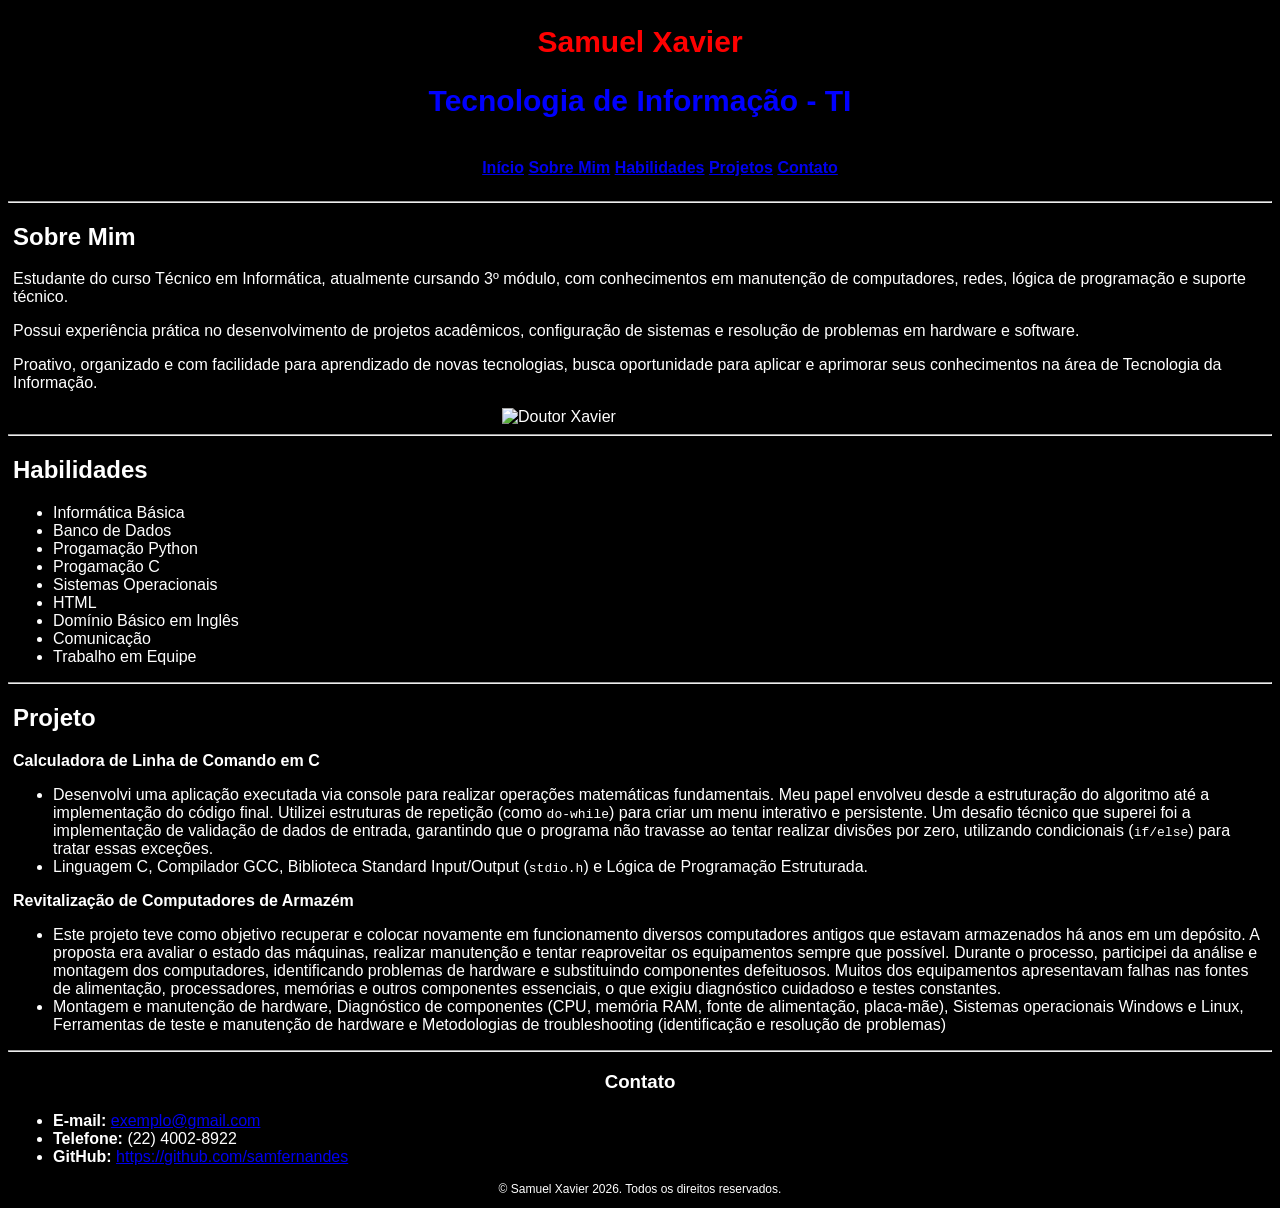
==== portifolio.html @ 19f228a1 "Mudar o nome do website para "Portifólio de Samuel"" ====
<!DOCTYPE html>
<html lang="en">

<head>
    <meta charset="UTF-8">
    <meta name="viewport" content="width=device-width, initial-scale=1.0">
    <link rel="stylesheet" href="style.css">
    <title>Portifólio de Samuel</title>
</head>

<body>
    <!--Home Section-->
    <section id="home">
        <header>
            <h1>Samuel Xavier</h1>
    </section>

    <section id="subtitulo">
        <h2>Tecnologia de Informação - TI</h2>
        </p>
    </section>


    <nav id="menu" aria-label="Menu Principal">
        <ul>
            <a href="#home"><b>Início</b></a>
            <a href="#sobre"><b>Sobre Mim</b></a>
            <a href="#habilidade"><b>Habilidades</b></a>
            <a href="#projetos"><b>Projetos</b></a>
            <a href="#contato"><b>Contato</b></a>
        </ul>
    </nav>
    </header>

    <hr>

    <nav aria-label="Sobre Mim">
        <section id="sobre">
            <h2>Sobre Mim</h3>
                <main>
                    <p>Estudante do curso Técnico em Informática, atualmente cursando 3º módulo, com conhecimentos em
                        manutenção
                        de computadores, redes, lógica de programação e suporte técnico.</p>
                    <p>Possui experiência prática no desenvolvimento de projetos acadêmicos, configuração de sistemas e
                        resolução de problemas em hardware e software.</p>
                    <p>Proativo, organizado e com facilidade para aprendizado de novas tecnologias, busca oportunidade
                        para
                        aplicar e aprimorar seus conhecimentos na área de Tecnologia da Informação.</p>

                    <img class="github_avatar" src="https://avatars.githubusercontent.com/u/267184942?v=4"
                        alt="Doutor Xavier">
    </nav>
    </section>

    <hr>

    <nav aria-label="Habilidades">
        <section id="habilidade">
            <h2>Habilidades</h3>
                <ul>
                    <li>Informática Básica</li>
                    <li>Banco de Dados</li>
                    <li>Progamação Python</li>
                    <li>Progamação C</li>
                    <li>Sistemas Operacionais</li>
                    <li>HTML</li>
                    <li>Domínio Básico em Inglês</li>
                    <li>Comunicação</li>
                    <li>Trabalho em Equipe</li>
                </ul>
    </nav>
    </section>

    <hr>

    <nav aria-label="Projetos">
        <section id="projetos">
            <h2>Projeto</h3>
                <b>Calculadora de Linha de Comando em C</b>
                <ul>
                    <li>Desenvolvi uma aplicação executada via console para realizar operações matemáticas fundamentais.
                        Meu
                        papel envolveu desde a estruturação do algoritmo até a implementação do código final. Utilizei
                        estruturas de repetição (como <code>do-while</code>) para criar um menu interativo e
                        persistente. Um
                        desafio técnico que superei foi a implementação de validação de dados de entrada, garantindo que
                        o
                        programa não travasse ao tentar realizar divisões por zero, utilizando condicionais
                        (<code>if/else</code>) para tratar essas exceções.</li>
                    <li>Linguagem C, Compilador GCC, Biblioteca Standard Input/Output (<code>stdio.h</code>) e Lógica de
                        Programação Estruturada.</li>
                </ul>
                <b>Revitalização de Computadores de Armazém</b>
                <ul>
                    <li>Este projeto teve como objetivo recuperar e colocar novamente em funcionamento diversos
                        computadores antigos que estavam armazenados há anos em um depósito.
                        A proposta era avaliar o estado das máquinas, realizar manutenção e tentar reaproveitar os
                        equipamentos sempre que possível.
                        Durante o processo, participei da análise e montagem dos computadores, identificando problemas
                        de hardware e substituindo componentes defeituosos.
                        Muitos dos equipamentos apresentavam falhas nas fontes de alimentação, processadores, memórias e
                        outros componentes essenciais, o que exigiu diagnóstico cuidadoso e testes constantes.
                    <li>Montagem e manutenção de hardware, Diagnóstico de componentes (CPU, memória RAM, fonte de
                        alimentação, placa-mãe), Sistemas operacionais Windows e Linux, Ferramentas de teste e
                        manutenção de hardware e Metodologias de troubleshooting (identificação e resolução de
                        problemas)</li>
                </ul>
    </nav>
    </section>

    <hr>

    <nav aria-label="Contato">
        <section id="contato">
            <h3 style="text-align: center">Contato</h3>
            <ul>
                <li><b>E-mail: </b><a href=mailto:exemplo@gmail.com>exemplo@gmail.com</a></li>
                <li><b>Telefone: </b>(22) 4002-8922</li>
                <li><b>GitHub: </b><a href=https://github.com/samfernandes
                        target="_blank">https://github.com/samfernandes</a></li>
            </ul>
    </nav>
    </section>
    </main>

    <footer>
        <p id="footer">
            &copy; Samuel Xavier 2026. Todos os direitos reservados.
        </p>
    </footer>

</body>

</html>
---- style.css ----
#home {
    text-align: center;
    font-size: 20px;
    color: red;
}

body {
    font-family: Arial;
    background-color: black;
    color: white;
}

section {
    margin: 5px;
}

a:hover {
    color: red;
}

#subtitulo {
    text-align: center;
    font-size: 20px;
    color: blue;
}

#menu {
    display: flex;
    justify-content: center;
    text-align: center;
    gap: 20px;
}

#sobre {}

.github_avatar {
    display: block;
    margin-left: auto;
    margin-right: auto;
    width: 22%;
}

#habilidade {}

#projetos {}

#contato {
    font-family: Arial;
    background-color: black;
    color: white;
}

#footer {
    text-align: center;
    font-size: 12px;
}
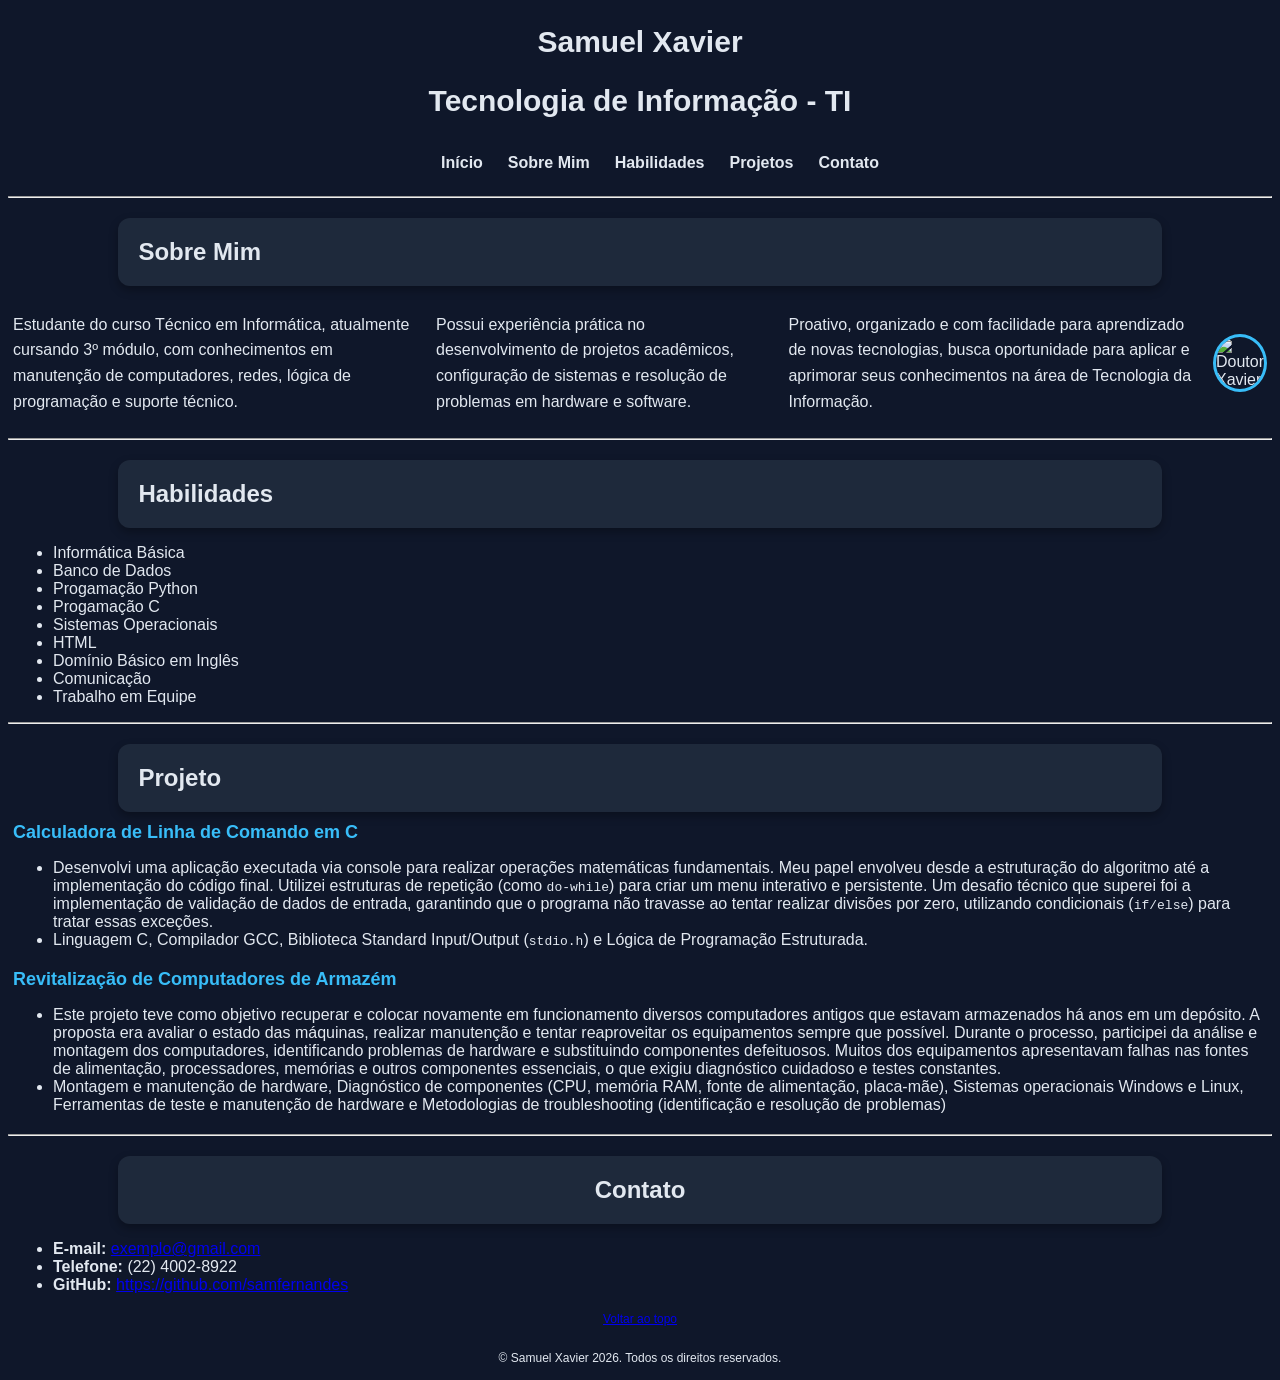
==== commit 13aa4c28: "Mudar as cores do fundo da página e adicionar blocos em cada título/subtítulo" ====
--- a/portifolio.html
+++ b/portifolio.html
@@ -8,123 +8,135 @@
     <title>Portifólio de Samuel</title>
 </head>
 
-<body>
-    <!--Home Section-->
-    <section id="home">
+<body id="topo">
+    <section id="titulo" class="titulo">
         <header>
             <h1>Samuel Xavier</h1>
     </section>
 
     <section id="subtitulo">
-        <h2>Tecnologia de Informação - TI</h2>
+        <h1>Tecnologia de Informação - TI</h1>
         </p>
     </section>
 
-
     <nav id="menu" aria-label="Menu Principal">
         <ul>
-            <a href="#home"><b>Início</b></a>
-            <a href="#sobre"><b>Sobre Mim</b></a>
-            <a href="#habilidade"><b>Habilidades</b></a>
-            <a href="#projetos"><b>Projetos</b></a>
-            <a href="#contato"><b>Contato</b></a>
+            <li><a href="#home"><b>Início</b></a></li>
+            <li><a href="#sobre"><b>Sobre Mim</b></a></li>
+            <li><a href="#habilidade"><b>Habilidades</b></a></li>
+            <li><a href="#projetos"><b>Projetos</b></a></li>
+            <li><a href="#contato"><b>Contato</b></a></li>
         </ul>
     </nav>
     </header>
 
-    <hr>
+    <main>
+        <hr>
 
-    <nav aria-label="Sobre Mim">
-        <section id="sobre">
-            <h2>Sobre Mim</h3>
-                <main>
-                    <p>Estudante do curso Técnico em Informática, atualmente cursando 3º módulo, com conhecimentos em
-                        manutenção
-                        de computadores, redes, lógica de programação e suporte técnico.</p>
-                    <p>Possui experiência prática no desenvolvimento de projetos acadêmicos, configuração de sistemas e
-                        resolução de problemas em hardware e software.</p>
-                    <p>Proativo, organizado e com facilidade para aprendizado de novas tecnologias, busca oportunidade
-                        para
-                        aplicar e aprimorar seus conhecimentos na área de Tecnologia da Informação.</p>
+        <nav aria-label="Sobre Mim">
+            <section id="sobre" class="sobre">
+                <h2>Sobre Mim</h3>
+                    <div class="sobre_texto">
+                        <p>Estudante do curso Técnico em Informática, atualmente cursando 3º módulo, com conhecimentos
+                            em
+                            manutenção
+                            de computadores, redes, lógica de programação e suporte técnico.</p>
+                        <p>Possui experiência prática no desenvolvimento de projetos acadêmicos, configuração de
+                            sistemas e
+                            resolução de problemas em hardware e software.</p>
+                        <p>Proativo, organizado e com facilidade para aprendizado de novas tecnologias, busca
+                            oportunidade
+                            para
+                            aplicar e aprimorar seus conhecimentos na área de Tecnologia da Informação.</p>
+                        <img class="github_avatar" src="https://avatars.githubusercontent.com/u/267184942?v=4"
+                            alt="Doutor Xavier">
+        </nav>
+    </div>
+        </section>
 
-                    <img class="github_avatar" src="https://avatars.githubusercontent.com/u/267184942?v=4"
-                        alt="Doutor Xavier">
-    </nav>
-    </section>
+        <hr>
 
-    <hr>
+        <nav aria-label="Habilidades">
+            <section id="habilidade" class="habilidade">
+                <h2>Habilidades</h3>
+                    <ul>
+                        <li>Informática Básica</li>
+                        <li>Banco de Dados</li>
+                        <li>Progamação Python</li>
+                        <li>Progamação C</li>
+                        <li>Sistemas Operacionais</li>
+                        <li>HTML</li>
+                        <li>Domínio Básico em Inglês</li>
+                        <li>Comunicação</li>
+                        <li>Trabalho em Equipe</li>
+                    </ul>
+        </nav>
+        </section>
 
-    <nav aria-label="Habilidades">
-        <section id="habilidade">
-            <h2>Habilidades</h3>
+        <hr>
+
+        <nav aria-label="Projetos">
+            <section id="projetos" class="projetos">
+                <h2>Projeto</h3>
+                    <b>Calculadora de Linha de Comando em C</b>
+                    <ul>
+                        <li>Desenvolvi uma aplicação executada via console para realizar operações matemáticas
+                            fundamentais.
+                            Meu
+                            papel envolveu desde a estruturação do algoritmo até a implementação do código final.
+                            Utilizei
+                            estruturas de repetição (como <code>do-while</code>) para criar um menu interativo e
+                            persistente. Um
+                            desafio técnico que superei foi a implementação de validação de dados de entrada, garantindo
+                            que
+                            o
+                            programa não travasse ao tentar realizar divisões por zero, utilizando condicionais
+                            (<code>if/else</code>) para tratar essas exceções.</li>
+                        <li>Linguagem C, Compilador GCC, Biblioteca Standard Input/Output (<code>stdio.h</code>) e
+                            Lógica de
+                            Programação Estruturada.</li>
+                    </ul>
+                    <b>Revitalização de Computadores de Armazém</b>
+                    <ul>
+                        <li>Este projeto teve como objetivo recuperar e colocar novamente em funcionamento diversos
+                            computadores antigos que estavam armazenados há anos em um depósito.
+                            A proposta era avaliar o estado das máquinas, realizar manutenção e tentar reaproveitar os
+                            equipamentos sempre que possível.
+                            Durante o processo, participei da análise e montagem dos computadores, identificando
+                            problemas
+                            de hardware e substituindo componentes defeituosos.
+                            Muitos dos equipamentos apresentavam falhas nas fontes de alimentação, processadores,
+                            memórias e
+                            outros componentes essenciais, o que exigiu diagnóstico cuidadoso e testes constantes.
+                        <li>Montagem e manutenção de hardware, Diagnóstico de componentes (CPU, memória RAM, fonte de
+                            alimentação, placa-mãe), Sistemas operacionais Windows e Linux, Ferramentas de teste e
+                            manutenção de hardware e Metodologias de troubleshooting (identificação e resolução de
+                            problemas)</li>
+                    </ul>
+        </nav>
+        </section>
+
+        <hr>
+
+        <nav aria-label="Contato">
+            <section id="contato" class="contato">
+                <h2 style="text-align: center">Contato</h2>
                 <ul>
-                    <li>Informática Básica</li>
-                    <li>Banco de Dados</li>
-                    <li>Progamação Python</li>
-                    <li>Progamação C</li>
-                    <li>Sistemas Operacionais</li>
-                    <li>HTML</li>
-                    <li>Domínio Básico em Inglês</li>
-                    <li>Comunicação</li>
-                    <li>Trabalho em Equipe</li>
+                    <li><b>E-mail: </b><a href=mailto:exemplo@gmail.com>exemplo@gmail.com</a></li>
+                    <li><b>Telefone: </b>(22) 4002-8922</li>
+                    <li><b>GitHub: </b><a href=https://github.com/samfernandes
+                            target="_blank">https://github.com/samfernandes</a></li>
                 </ul>
-    </nav>
-    </section>
+        </nav>
+        </section>
+    </main>
 
-    <hr>
-
-    <nav aria-label="Projetos">
-        <section id="projetos">
-            <h2>Projeto</h3>
-                <b>Calculadora de Linha de Comando em C</b>
-                <ul>
-                    <li>Desenvolvi uma aplicação executada via console para realizar operações matemáticas fundamentais.
-                        Meu
-                        papel envolveu desde a estruturação do algoritmo até a implementação do código final. Utilizei
-                        estruturas de repetição (como <code>do-while</code>) para criar um menu interativo e
-                        persistente. Um
-                        desafio técnico que superei foi a implementação de validação de dados de entrada, garantindo que
-                        o
-                        programa não travasse ao tentar realizar divisões por zero, utilizando condicionais
-                        (<code>if/else</code>) para tratar essas exceções.</li>
-                    <li>Linguagem C, Compilador GCC, Biblioteca Standard Input/Output (<code>stdio.h</code>) e Lógica de
-                        Programação Estruturada.</li>
-                </ul>
-                <b>Revitalização de Computadores de Armazém</b>
-                <ul>
-                    <li>Este projeto teve como objetivo recuperar e colocar novamente em funcionamento diversos
-                        computadores antigos que estavam armazenados há anos em um depósito.
-                        A proposta era avaliar o estado das máquinas, realizar manutenção e tentar reaproveitar os
-                        equipamentos sempre que possível.
-                        Durante o processo, participei da análise e montagem dos computadores, identificando problemas
-                        de hardware e substituindo componentes defeituosos.
-                        Muitos dos equipamentos apresentavam falhas nas fontes de alimentação, processadores, memórias e
-                        outros componentes essenciais, o que exigiu diagnóstico cuidadoso e testes constantes.
-                    <li>Montagem e manutenção de hardware, Diagnóstico de componentes (CPU, memória RAM, fonte de
-                        alimentação, placa-mãe), Sistemas operacionais Windows e Linux, Ferramentas de teste e
-                        manutenção de hardware e Metodologias de troubleshooting (identificação e resolução de
-                        problemas)</li>
-                </ul>
-    </nav>
-    </section>
-
-    <hr>
-
-    <nav aria-label="Contato">
-        <section id="contato">
-            <h3 style="text-align: center">Contato</h3>
-            <ul>
-                <li><b>E-mail: </b><a href=mailto:exemplo@gmail.com>exemplo@gmail.com</a></li>
-                <li><b>Telefone: </b>(22) 4002-8922</li>
-                <li><b>GitHub: </b><a href=https://github.com/samfernandes
-                        target="_blank">https://github.com/samfernandes</a></li>
-            </ul>
-    </nav>
-    </section>
-    </main>
 
     <footer>
         <p id="footer">
+            <a href="#topo">Voltar ao topo</a>
+            <br>
+            <br>
             &copy; Samuel Xavier 2026. Todos os direitos reservados.
         </p>
     </footer>
--- a/style.css
+++ b/style.css
@@ -1,27 +1,86 @@
-#home {
-    text-align: center;
-    font-size: 20px;
-    color: red;
+body {
+    background-color: var(--bg);
+    color: var(--text);
+}
+
+:root {
+    --bg: #0f172a;        /* azul escuro */
+    --card: #1e293b;      /* cinza azulado */
+    --primary: #38bdf8;   /* azul neon */
+    --text: #e2e8f0;      /* branco suave */
+}
+
+h2 {
+    background: var(--card);
+    padding: 20px;
+    border-radius: 12px;
+    margin: 20px auto;
+    width: 80%;
+    box-shadow: 0 4px 10px rgba(0,0,0,0.3);
+}
+
+#menu ul {
+    display: flex;
+    justify-content: center;
+    gap: 25px;
+    list-style: none;
+}
+
+#menu a {
+    text-decoration: none;
+    color: var(--text);
+    font-weight: bold;
+    transition: 0.3s;
+}
+
+#menu a:hover {
+    color: var(--primary);
+}
+
+a:hover {
+    color: var(--primary);
+}
+
+.github_avatar {
+    width: 150px;
+    border-radius: 50%;
+    border: 3px solid var(--primary);
 }
 
 body {
-    font-family: Arial;
-    background-color: black;
-    color: white;
+    font-family: 'Segoe UI', sans-serif;
+}
+
+h1, h2 {
+    margin-bottom: 10px;
+}
+
+p {
+    line-height: 1.6;
+}
+
+.projetos ul {
+    margin-bottom: 20px;
+}
+
+.projetos b {
+    color: var(--primary);
+    font-size: 18px;
+}
+
+#titulo {
+    text-align: center;
+
+    font-size: 20px;
 }
 
 section {
     margin: 5px;
 }
 
-a:hover {
-    color: red;
-}
-
 #subtitulo {
     text-align: center;
     font-size: 20px;
-    color: blue;
 }
 
 #menu {
@@ -31,25 +90,21 @@
     gap: 20px;
 }
 
-#sobre {}
+.sobre_texto {
+    display: flex;
+    align-items: center;
+    gap: 20px;
+}
 
 .github_avatar {
-    display: block;
-    margin-left: auto;
-    margin-right: auto;
-    width: 22%;
+    width: 150px;
+    border-radius: 50%;
 }
 
 #habilidade {}
 
 #projetos {}
 
-#contato {
-    font-family: Arial;
-    background-color: black;
-    color: white;
-}
-
 #footer {
     text-align: center;
     font-size: 12px;
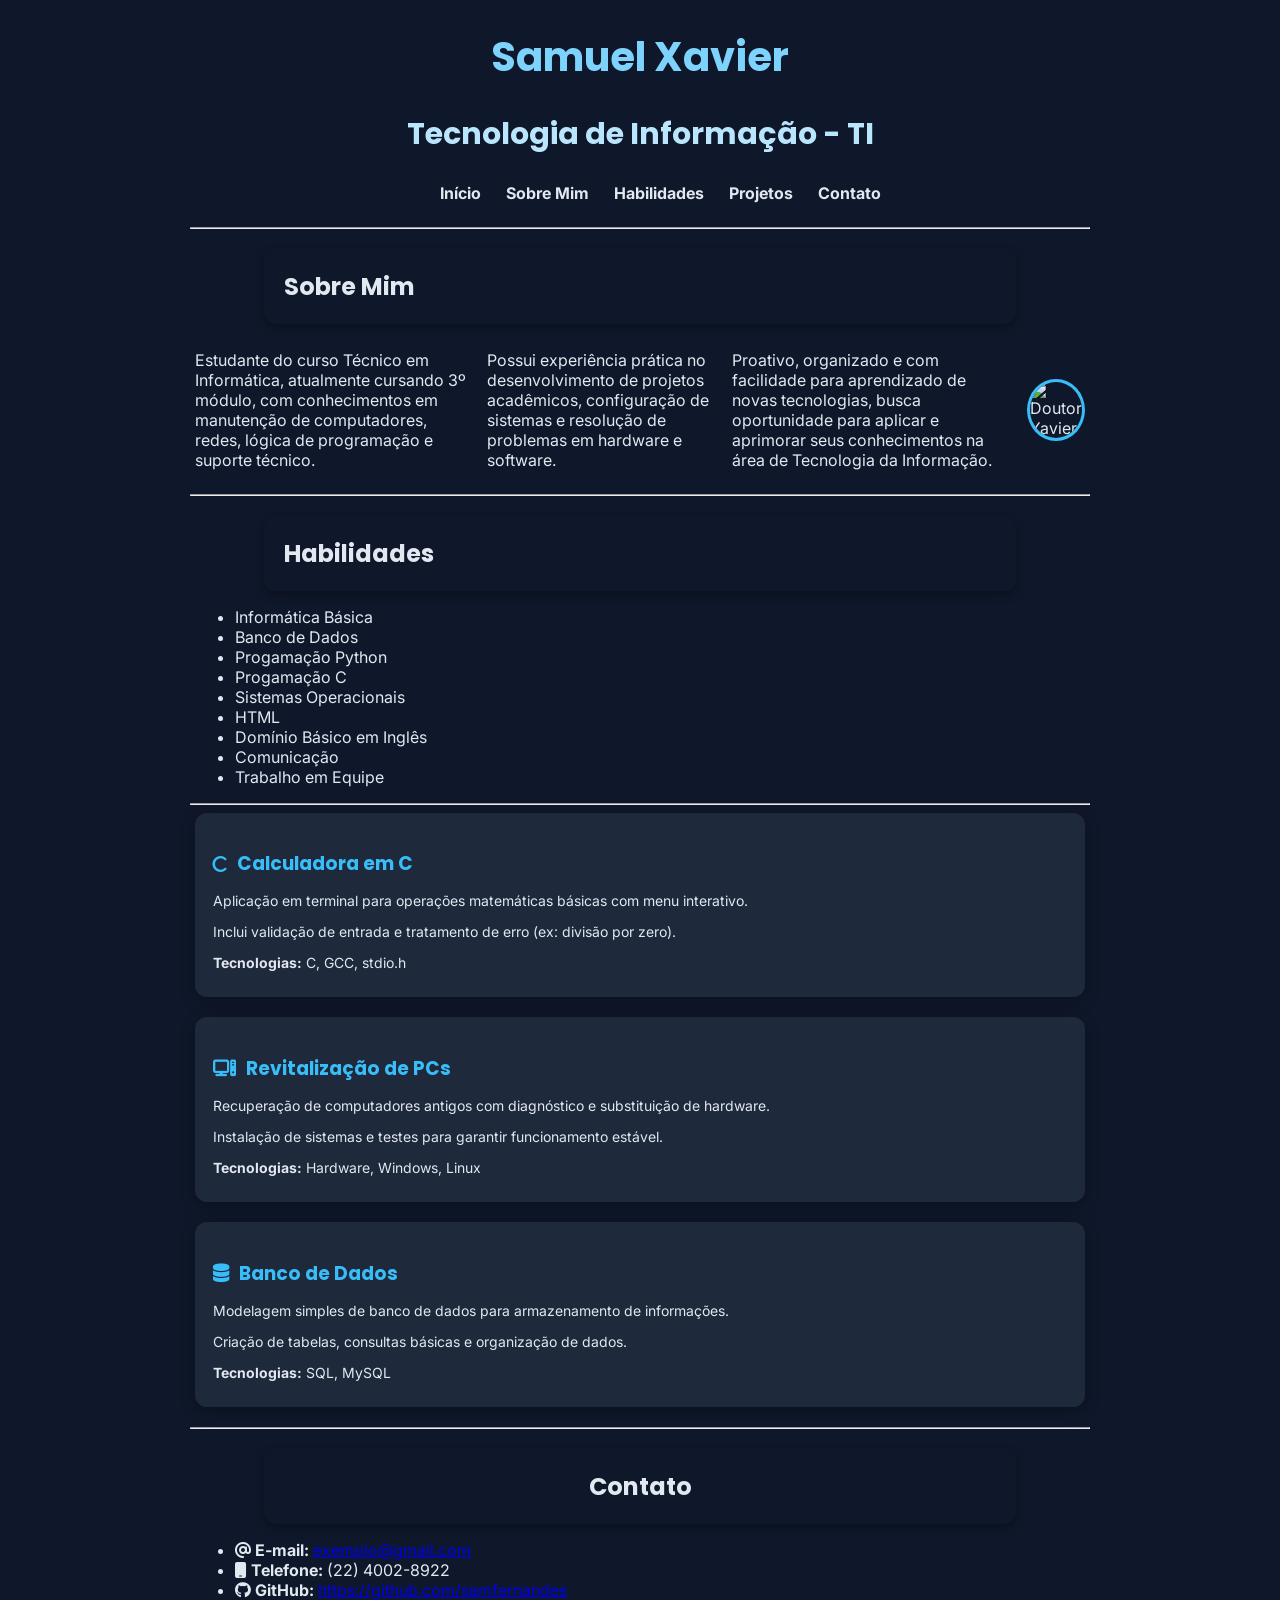
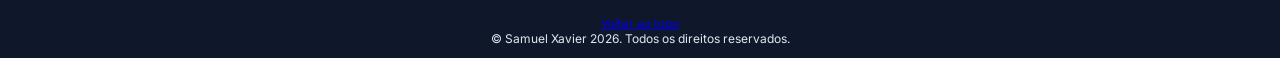
==== commit 625bd509: "Adicionar caixas na seção de projetos Mudança de cores interessantes Fonte nova Transições nos pro" ====
--- a/portifolio.html
+++ b/portifolio.html
@@ -5,27 +5,27 @@
     <meta charset="UTF-8">
     <meta name="viewport" content="width=device-width, initial-scale=1.0">
     <link rel="stylesheet" href="style.css">
+    <link rel="stylesheet" href="https://cdnjs.cloudflare.com/ajax/libs/font-awesome/6.5.0/css/all.min.css">
+    <link rel="stylesheet" href="https://fonts.googleapis.com/css2?family=Inter:wght@300;400;600&family=Poppins:wght@400;600&display=swap">
     <title>Portifólio de Samuel</title>
 </head>
 
 <body id="topo">
-    <section id="titulo" class="titulo">
-        <header>
-            <h1>Samuel Xavier</h1>
-    </section>
+    <header id="titulo" class="titulo">
+        <h1>Samuel Xavier</h1>
+    </header>
 
     <section id="subtitulo">
         <h1>Tecnologia de Informação - TI</h1>
-        </p>
     </section>
 
     <nav id="menu" aria-label="Menu Principal">
         <ul>
-            <li><a href="#home"><b>Início</b></a></li>
-            <li><a href="#sobre"><b>Sobre Mim</b></a></li>
-            <li><a href="#habilidade"><b>Habilidades</b></a></li>
-            <li><a href="#projetos"><b>Projetos</b></a></li>
-            <li><a href="#contato"><b>Contato</b></a></li>
+            <li><a href="#home"><strong>Início</strong></a></li>
+            <li><a href="#sobre"><strong>Sobre Mim</strong></a></li>
+            <li><a href="#habilidade"><strong>Habilidades</strong></a></li>
+            <li><a href="#projetos"><strong>Projetos</strong></a></li>
+            <li><a href="#contato"><strong>Contato</strong></a></li>
         </ul>
     </nav>
     </header>
@@ -33,26 +33,24 @@
     <main>
         <hr>
 
-        <nav aria-label="Sobre Mim">
-            <section id="sobre" class="sobre">
-                <h2>Sobre Mim</h3>
-                    <div class="sobre_texto">
-                        <p>Estudante do curso Técnico em Informática, atualmente cursando 3º módulo, com conhecimentos
-                            em
-                            manutenção
-                            de computadores, redes, lógica de programação e suporte técnico.</p>
-                        <p>Possui experiência prática no desenvolvimento de projetos acadêmicos, configuração de
-                            sistemas e
-                            resolução de problemas em hardware e software.</p>
-                        <p>Proativo, organizado e com facilidade para aprendizado de novas tecnologias, busca
-                            oportunidade
-                            para
-                            aplicar e aprimorar seus conhecimentos na área de Tecnologia da Informação.</p>
-                        <img class="github_avatar" src="https://avatars.githubusercontent.com/u/267184942?v=4"
-                            alt="Doutor Xavier">
-        </nav>
-    </div>
+        <section id=sobre>
+            <h2>Sobre Mim</h2>
+            <div class="sobre_texto">
+                <p>Estudante do curso Técnico em Informática, atualmente cursando 3º módulo, com conhecimentos
+                    em
+                    manutenção
+                    de computadores, redes, lógica de programação e suporte técnico.</p>
+                <p>Possui experiência prática no desenvolvimento de projetos acadêmicos, configuração de
+                    sistemas e
+                    resolução de problemas em hardware e software.</p>
+                <p>Proativo, organizado e com facilidade para aprendizado de novas tecnologias, busca
+                    oportunidade
+                    para
+                    aplicar e aprimorar seus conhecimentos na área de Tecnologia da Informação.</p>
+                <img class="github_avatar" src="https://avatars.githubusercontent.com/u/267184942?v=4"
+                    alt="Doutor Xavier">
         </section>
+        </div>
 
         <hr>
 
@@ -77,42 +75,50 @@
 
         <nav aria-label="Projetos">
             <section id="projetos" class="projetos">
-                <h2>Projeto</h3>
-                    <b>Calculadora de Linha de Comando em C</b>
-                    <ul>
-                        <li>Desenvolvi uma aplicação executada via console para realizar operações matemáticas
-                            fundamentais.
-                            Meu
-                            papel envolveu desde a estruturação do algoritmo até a implementação do código final.
-                            Utilizei
-                            estruturas de repetição (como <code>do-while</code>) para criar um menu interativo e
-                            persistente. Um
-                            desafio técnico que superei foi a implementação de validação de dados de entrada, garantindo
-                            que
-                            o
-                            programa não travasse ao tentar realizar divisões por zero, utilizando condicionais
-                            (<code>if/else</code>) para tratar essas exceções.</li>
-                        <li>Linguagem C, Compilador GCC, Biblioteca Standard Input/Output (<code>stdio.h</code>) e
-                            Lógica de
-                            Programação Estruturada.</li>
-                    </ul>
-                    <b>Revitalização de Computadores de Armazém</b>
-                    <ul>
-                        <li>Este projeto teve como objetivo recuperar e colocar novamente em funcionamento diversos
-                            computadores antigos que estavam armazenados há anos em um depósito.
-                            A proposta era avaliar o estado das máquinas, realizar manutenção e tentar reaproveitar os
-                            equipamentos sempre que possível.
-                            Durante o processo, participei da análise e montagem dos computadores, identificando
-                            problemas
-                            de hardware e substituindo componentes defeituosos.
-                            Muitos dos equipamentos apresentavam falhas nas fontes de alimentação, processadores,
-                            memórias e
-                            outros componentes essenciais, o que exigiu diagnóstico cuidadoso e testes constantes.
-                        <li>Montagem e manutenção de hardware, Diagnóstico de componentes (CPU, memória RAM, fonte de
-                            alimentação, placa-mãe), Sistemas operacionais Windows e Linux, Ferramentas de teste e
-                            manutenção de hardware e Metodologias de troubleshooting (identificação e resolução de
-                            problemas)</li>
-                    </ul>
+                <div class="projeto-box">
+                    <h3><i class="fa-solid fa-c"></i> Calculadora em C</h3>
+
+                    <p>
+                        Aplicação em terminal para operações matemáticas básicas com menu interativo.
+                    </p>
+
+                    <p>
+                        Inclui validação de entrada e tratamento de erro (ex: divisão por zero).
+                    </p>
+
+                    <p><strong>Tecnologias:</strong> C, GCC, stdio.h</p>
+                </div>
+
+
+                <div class="projeto-box">
+                    <h3><i class="fa-solid fa-computer"></i> Revitalização de PCs</h3>
+
+                    <p>
+                        Recuperação de computadores antigos com diagnóstico e substituição de hardware.
+                    </p>
+
+                    <p>
+                        Instalação de sistemas e testes para garantir funcionamento estável.
+                    </p>
+
+                    <p><strong>Tecnologias:</strong> Hardware, Windows, Linux</p>
+                </div>
+
+
+                <div class="projeto-box">
+                    <h3><i class="fa-solid fa-database"></i> Banco de Dados</h3>
+
+                    <p>
+                        Modelagem simples de banco de dados para armazenamento de informações.
+                    </p>
+
+                    <p>
+                        Criação de tabelas, consultas básicas e organização de dados.
+                    </p>
+
+                    <p><strong>Tecnologias:</strong> SQL, MySQL</p>
+
+                </div>
         </nav>
         </section>
 
@@ -122,10 +128,12 @@
             <section id="contato" class="contato">
                 <h2 style="text-align: center">Contato</h2>
                 <ul>
-                    <li><b>E-mail: </b><a href=mailto:exemplo@gmail.com>exemplo@gmail.com</a></li>
-                    <li><b>Telefone: </b>(22) 4002-8922</li>
-                    <li><b>GitHub: </b><a href=https://github.com/samfernandes
-                            target="_blank">https://github.com/samfernandes</a></li>
+                    <li><strong><i class="fa-solid fa-at"></i> E-mail: </strong><a
+                            href="mailto:exemplo@gmail.com">exemplo@gmail.com</a></li>
+                    <li><strong><i class="fa-solid fa-mobile"></i> Telefone: </strong>(22) 4002-8922</li>
+                    <li><strong><i class="fa-brands fa-github"></i> GitHub: </strong><a
+                            href="https://github.com/samfernandes" target="_blank">https://github.com/samfernandes</a>
+                    </li>
                 </ul>
         </nav>
         </section>
@@ -136,7 +144,6 @@
         <p id="footer">
             <a href="#topo">Voltar ao topo</a>
             <br>
-            <br>
             &copy; Samuel Xavier 2026. Todos os direitos reservados.
         </p>
     </footer>
--- a/style.css
+++ b/style.css
@@ -1,6 +1,16 @@
 body {
     background-color: var(--bg);
     color: var(--text);
+    font-family: 'Inter', sans-serif;
+}
+
+h1, h2, h3 {
+    font-family: 'Poppins', sans-serif;
+}
+
+main {
+    max-width: 900px;
+    margin: auto;
 }
 
 :root {
@@ -11,7 +21,6 @@
 }
 
 h2 {
-    background: var(--card);
     padding: 20px;
     border-radius: 12px;
     margin: 20px auto;
@@ -30,15 +39,55 @@
     text-decoration: none;
     color: var(--text);
     font-weight: bold;
-    transition: 0.3s;
+    position: relative;
+    display: inline-block;
+    transition: all 0.3s ease;
 }
 
 #menu a:hover {
     color: var(--primary);
+    transform: translateY(-2px);
 }
 
-a:hover {
+#menu a::after {
+    content: "";
+    position: absolute;
+    left: 0;
+    bottom: -3px;
+    width: 0%;
+    height: 2px;
+    background: var(--primary);
+    transition: width 0.3s ease;
+}
+
+#menu a:hover::after {
+    width: 100%;
+}
+
+#footer a {
+    position: relative;
+    display: inline-block;
+    transition: all 0.3s ease;
+}
+
+#footer a:hover {
     color: var(--primary);
+    transform: translateY(-2px);
+}
+
+#footer a::after {
+    content: "";
+    position: absolute;
+    left: 0;
+    bottom: -3px;
+    width: 0%;
+    height: 2px;
+    background: var(--primary);
+    transition: width 0.3s ease;
+}
+
+#footer a:hover::after {
+    width: 100%;
 }
 
 .github_avatar {
@@ -47,31 +96,76 @@
     border: 3px solid var(--primary);
 }
 
-body {
-    font-family: 'Segoe UI', sans-serif;
-}
-
 h1, h2 {
     margin-bottom: 10px;
 }
 
-p {
-    line-height: 1.6;
+h3 {
+    color: #38bdf8;
 }
 
-.projetos ul {
+.projeto-box {
+    background: var(--card);
+    padding: 18px;
+    border-radius: 12px;
     margin-bottom: 20px;
+    box-shadow: 0 4px 15px rgba(0,0,0,0.3);
+    transition: 0.3s;
 }
 
-.projetos b {
+.projeto-box:hover {
+    transform: translateY(-5px);
+}
+
+.projeto-box h3 {
+    display: flex;
+    align-items: center;
+    gap: 10px;
+    margin-bottom: 10px;
+}
+
+.projeto-box p {
+    font-size: 14px;
+    margin-bottom: 8px;
+}
+
+.projeto-box i {
     color: var(--primary);
-    font-size: 18px;
+}
+
+.habilidade-box {
+    background: var(--card);
+    padding: 18px;
+    border-radius: 12px;
+    margin-bottom: 20px;
+    box-shadow: 0 4px 15px rgba(0,0,0,0.3);
+    transition: 0.3s;
+}
+
+.habilidade-box:hover {
+    transform: translateY(-5px);
+}
+
+.habilidade-box h3 {
+    display: flex;
+    align-items: center;
+    gap: 10px;
+    margin-bottom: 10px;
+}
+
+.habilidade-box p {
+    font-size: 14px;
+    margin-bottom: 8px;
+}
+
+.habilidade-box i {
+    color: var(--primary);
 }
 
 #titulo {
     text-align: center;
-
     font-size: 20px;
+    color: #7dd3fc;
 }
 
 section {
@@ -81,6 +175,7 @@
 #subtitulo {
     text-align: center;
     font-size: 20px;
+    color: #bae6fd;
 }
 
 #menu {
@@ -96,15 +191,6 @@
     gap: 20px;
 }
 
-.github_avatar {
-    width: 150px;
-    border-radius: 50%;
-}
-
-#habilidade {}
-
-#projetos {}
-
 #footer {
     text-align: center;
     font-size: 12px;
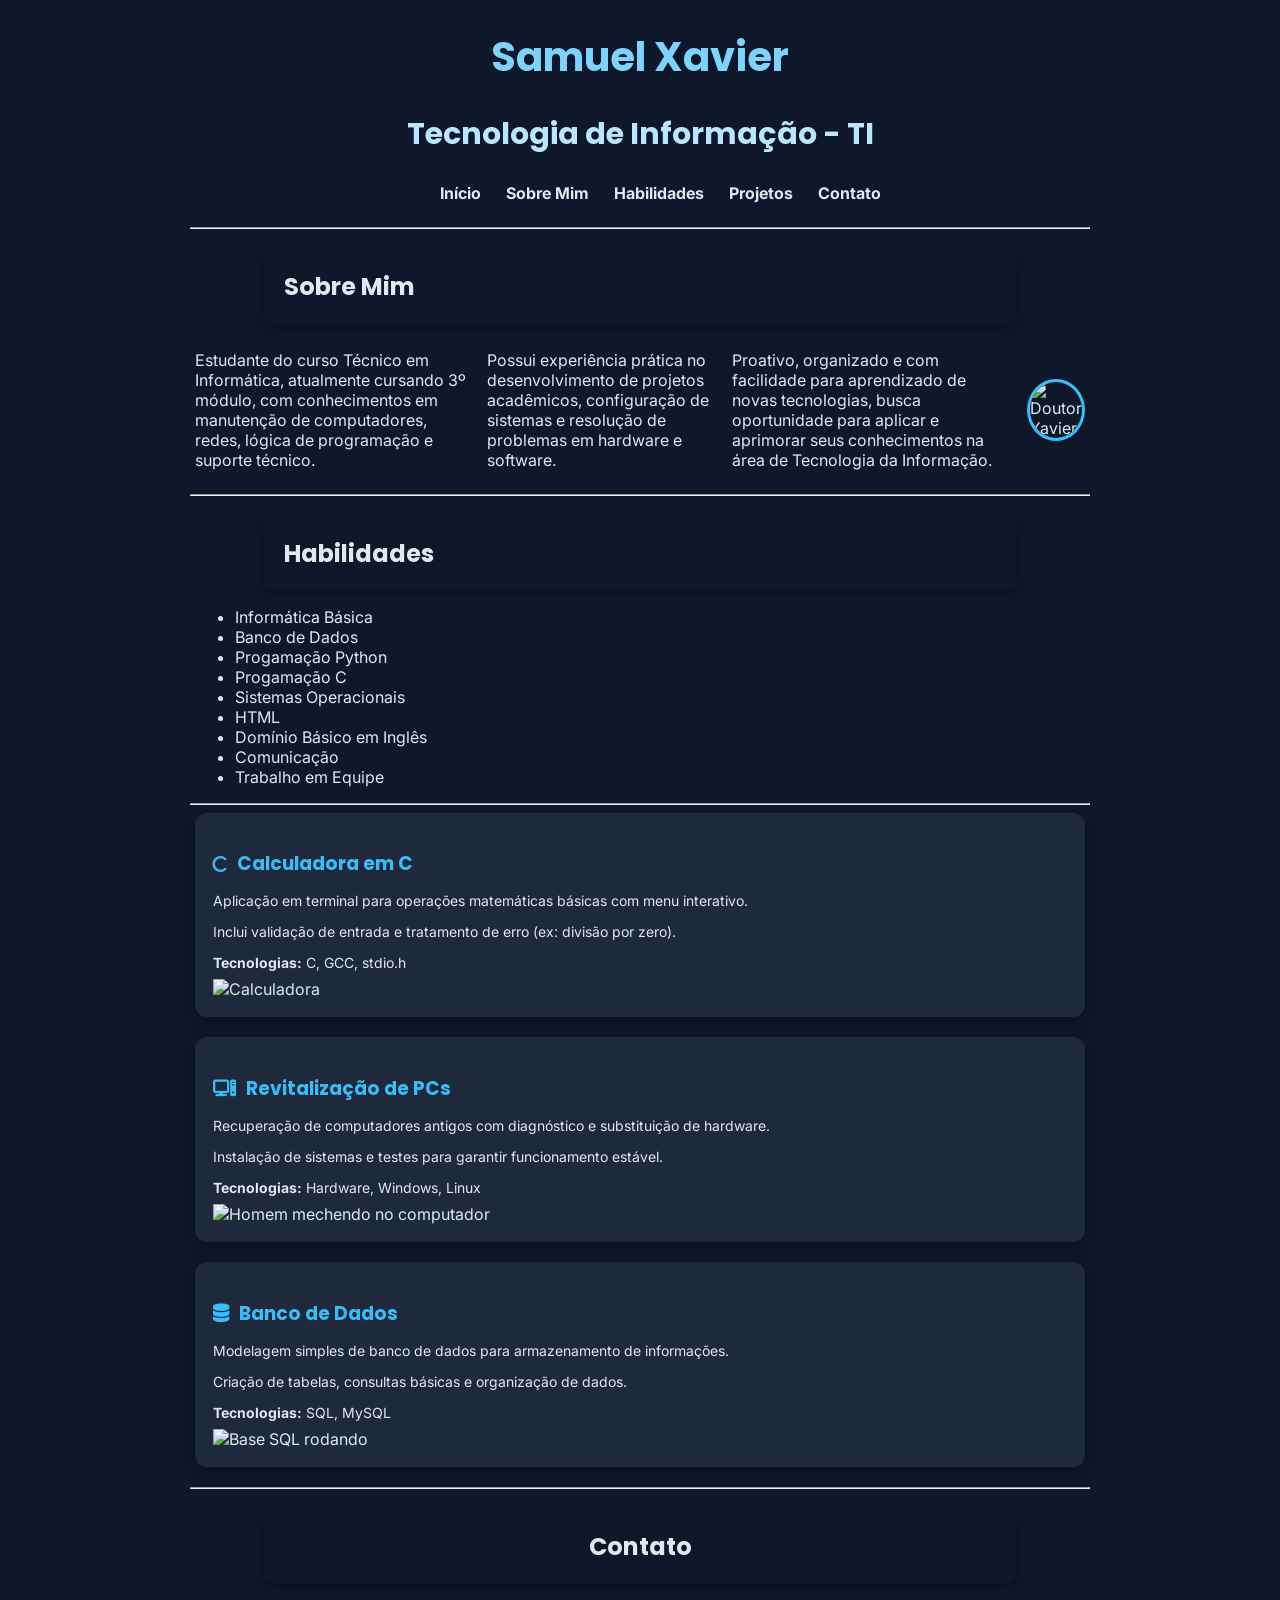
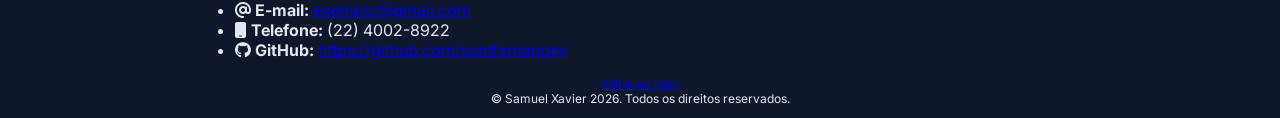
==== commit b9b70dac: "Adicionar e redimensionar as imagens nos projetos" ====
--- a/portifolio.html
+++ b/portifolio.html
@@ -6,7 +6,8 @@
     <meta name="viewport" content="width=device-width, initial-scale=1.0">
     <link rel="stylesheet" href="style.css">
     <link rel="stylesheet" href="https://cdnjs.cloudflare.com/ajax/libs/font-awesome/6.5.0/css/all.min.css">
-    <link rel="stylesheet" href="https://fonts.googleapis.com/css2?family=Inter:wght@300;400;600&family=Poppins:wght@400;600&display=swap">
+    <link rel="stylesheet"
+        href="https://fonts.googleapis.com/css2?family=Inter:wght@300;400;600&family=Poppins:wght@400;600&display=swap">
     <title>Portifólio de Samuel</title>
 </head>
 
@@ -87,6 +88,8 @@
                     </p>
 
                     <p><strong>Tecnologias:</strong> C, GCC, stdio.h</p>
+                    <img width="300" height="230" class="imagem-projeto" src="https://valiaverso.com.br/wp-content/uploads/2023/06/giphy-6.gif"
+                    alt="Calculadora">
                 </div>
 
 
@@ -102,6 +105,8 @@
                     </p>
 
                     <p><strong>Tecnologias:</strong> Hardware, Windows, Linux</p>
+                    <img width="350" height="200" class="imagem-projeto" src="https://media.giphy.com/media/Oj5w7lOaR5ieNpuBhn/giphy.gif"
+                    alt="Homem mechendo no computador">
                 </div>
 
 
@@ -117,7 +122,8 @@
                     </p>
 
                     <p><strong>Tecnologias:</strong> SQL, MySQL</p>
-
+                    <img width="300" height="200" class="imagem-projeto" src="https://hermes.dio.me/assets/articles/4c210701-1429-431c-aa86-172c85dcba7a.gif"
+                    alt="Base SQL rodando" width="300" height="200">
                 </div>
         </nav>
         </section>
--- a/style.css
+++ b/style.css
@@ -4,7 +4,9 @@
     font-family: 'Inter', sans-serif;
 }
 
-h1, h2, h3 {
+h1,
+h2,
+h3 {
     font-family: 'Poppins', sans-serif;
 }
 
@@ -14,10 +16,14 @@
 }
 
 :root {
-    --bg: #0f172a;        /* azul escuro */
-    --card: #1e293b;      /* cinza azulado */
-    --primary: #38bdf8;   /* azul neon */
-    --text: #e2e8f0;      /* branco suave */
+    --bg: #0f172a;
+    /* azul escuro */
+    --card: #1e293b;
+    /* cinza azulado */
+    --primary: #38bdf8;
+    /* azul neon */
+    --text: #e2e8f0;
+    /* branco suave */
 }
 
 h2 {
@@ -25,7 +31,7 @@
     border-radius: 12px;
     margin: 20px auto;
     width: 80%;
-    box-shadow: 0 4px 10px rgba(0,0,0,0.3);
+    box-shadow: 0 4px 10px rgba(0, 0, 0, 0.3);
 }
 
 #menu ul {
@@ -96,7 +102,8 @@
     border: 3px solid var(--primary);
 }
 
-h1, h2 {
+h1,
+h2 {
     margin-bottom: 10px;
 }
 
@@ -109,7 +116,7 @@
     padding: 18px;
     border-radius: 12px;
     margin-bottom: 20px;
-    box-shadow: 0 4px 15px rgba(0,0,0,0.3);
+    box-shadow: 0 4px 15px rgba(0, 0, 0, 0.3);
     transition: 0.3s;
 }
 
@@ -138,7 +145,7 @@
     padding: 18px;
     border-radius: 12px;
     margin-bottom: 20px;
-    box-shadow: 0 4px 15px rgba(0,0,0,0.3);
+    box-shadow: 0 4px 15px rgba(0, 0, 0, 0.3);
     transition: 0.3s;
 }
 
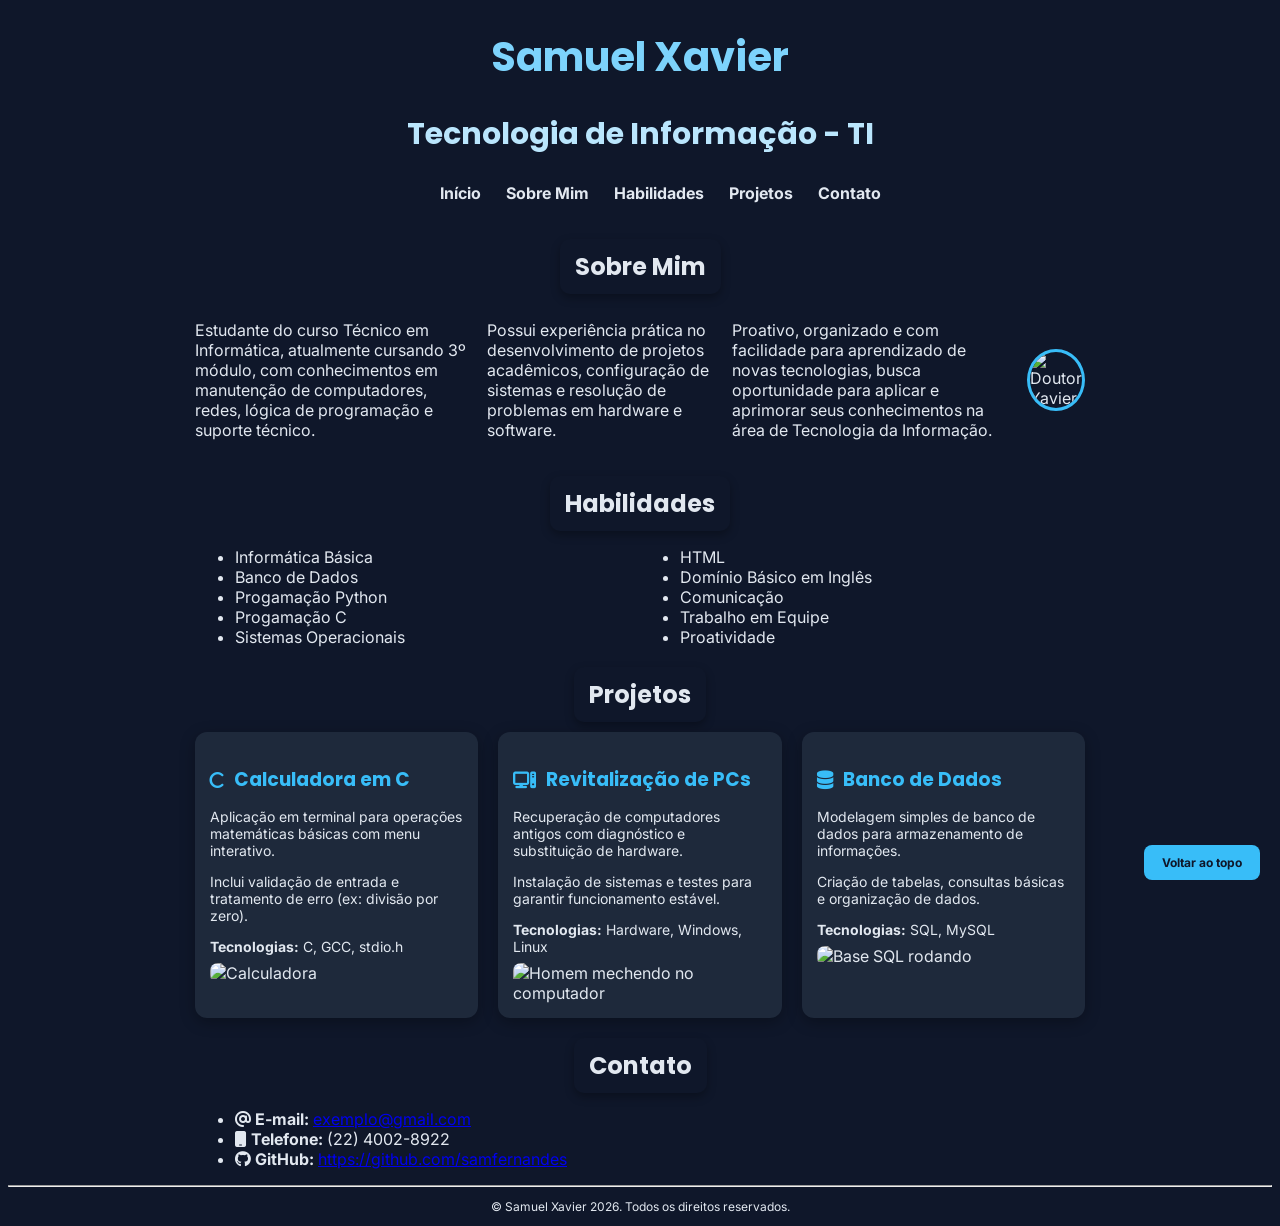
==== commit 66747e4e: "Diminuir o tamanho das caixas dos títulos, transformar o "Voltar ao topo" em botão, aumentar o taman" ====
--- a/portifolio.html
+++ b/portifolio.html
@@ -32,7 +32,7 @@
     </header>
 
     <main>
-        <hr>
+        
 
         <section id=sobre>
             <h2>Sobre Mim</h2>
@@ -53,11 +53,9 @@
         </section>
         </div>
 
-        <hr>
-
         <nav aria-label="Habilidades">
             <section id="habilidade" class="habilidade">
-                <h2>Habilidades</h3>
+                <h2>Habilidades</h2>
                     <ul>
                         <li>Informática Básica</li>
                         <li>Banco de Dados</li>
@@ -68,14 +66,15 @@
                         <li>Domínio Básico em Inglês</li>
                         <li>Comunicação</li>
                         <li>Trabalho em Equipe</li>
+                        <li>Proatividade</li>
                     </ul>
         </nav>
-        </section>
-
-        <hr>
+        </section>  
 
         <nav aria-label="Projetos">
+            <h2>Projetos</h2>
             <section id="projetos" class="projetos">
+
                 <div class="projeto-box">
                     <h3><i class="fa-solid fa-c"></i> Calculadora em C</h3>
 
@@ -88,7 +87,7 @@
                     </p>
 
                     <p><strong>Tecnologias:</strong> C, GCC, stdio.h</p>
-                    <img width="300" height="230" class="imagem-projeto" src="https://valiaverso.com.br/wp-content/uploads/2023/06/giphy-6.gif"
+                    <img class="imagem-projeto" src="https://valiaverso.com.br/wp-content/uploads/2023/06/giphy-6.gif"
                     alt="Calculadora">
                 </div>
 
@@ -105,7 +104,7 @@
                     </p>
 
                     <p><strong>Tecnologias:</strong> Hardware, Windows, Linux</p>
-                    <img width="350" height="200" class="imagem-projeto" src="https://media.giphy.com/media/Oj5w7lOaR5ieNpuBhn/giphy.gif"
+                    <img class="imagem-projeto" src="https://media.giphy.com/media/Oj5w7lOaR5ieNpuBhn/giphy.gif"
                     alt="Homem mechendo no computador">
                 </div>
 
@@ -122,13 +121,11 @@
                     </p>
 
                     <p><strong>Tecnologias:</strong> SQL, MySQL</p>
-                    <img width="300" height="200" class="imagem-projeto" src="https://hermes.dio.me/assets/articles/4c210701-1429-431c-aa86-172c85dcba7a.gif"
-                    alt="Base SQL rodando" width="300" height="200">
+                    <img class="imagem-projeto" src="https://hermes.dio.me/assets/articles/4c210701-1429-431c-aa86-172c85dcba7a.gif"
+                    alt="Base SQL rodando">
                 </div>
         </nav>
         </section>
-
-        <hr>
 
         <nav aria-label="Contato">
             <section id="contato" class="contato">
@@ -145,11 +142,11 @@
         </section>
     </main>
 
+    <hr>
 
     <footer>
         <p id="footer">
             <a href="#topo">Voltar ao topo</a>
-            <br>
             &copy; Samuel Xavier 2026. Todos os direitos reservados.
         </p>
     </footer>
--- a/style.css
+++ b/style.css
@@ -27,10 +27,10 @@
 }
 
 h2 {
-    padding: 20px;
-    border-radius: 12px;
+    padding: 10px 15px;
+    width: fit-content;
     margin: 20px auto;
-    width: 80%;
+    border-radius: 10px;
     box-shadow: 0 4px 10px rgba(0, 0, 0, 0.3);
 }
 
@@ -70,34 +70,32 @@
     width: 100%;
 }
 
+#footer {
+    text-align: center;
+    font-size: 12px;
+}
+
 #footer a {
-    position: relative;
     display: inline-block;
+    padding: 10px 18px;
+    background-color: var(--primary);
+    color: #0f172a;
+    text-decoration: none;
+    border-radius: 8px;
+    font-weight: bold;
     transition: all 0.3s ease;
+    position: fixed;
+    bottom: 20px;
+    right: 20px;
 }
 
 #footer a:hover {
-    color: var(--primary);
+    background-color: #0ea5e9;
     transform: translateY(-2px);
 }
 
-#footer a::after {
-    content: "";
-    position: absolute;
-    left: 0;
-    bottom: -3px;
-    width: 0%;
-    height: 2px;
-    background: var(--primary);
-    transition: width 0.3s ease;
-}
-
-#footer a:hover::after {
-    width: 100%;
-}
-
 .github_avatar {
-    width: 150px;
+    width: 250px;
     border-radius: 50%;
     border: 3px solid var(--primary);
 }
@@ -111,13 +109,30 @@
     color: #38bdf8;
 }
 
+#habilidade ul {
+    column-count: 2;
+    column-gap: 40px;
+}
+
+.projetos {
+    display: grid;
+    grid-template-columns: repeat(auto-fit, minmax(250px, 1fr));
+    gap: 20px;
+    grid-template-columns: repeat(3, 1fr);
+}
+
 .projeto-box {
     background: var(--card);
-    padding: 18px;
+    padding: 15px;
     border-radius: 12px;
-    margin-bottom: 20px;
     box-shadow: 0 4px 15px rgba(0, 0, 0, 0.3);
     transition: 0.3s;
+}
+
+.imagem-projeto {
+    width: 100%;
+    height: auto;
+    border-radius: 8px;
 }
 
 .projeto-box:hover {
@@ -196,9 +211,4 @@
     display: flex;
     align-items: center;
     gap: 20px;
-}
-
-#footer {
-    text-align: center;
-    font-size: 12px;
 }
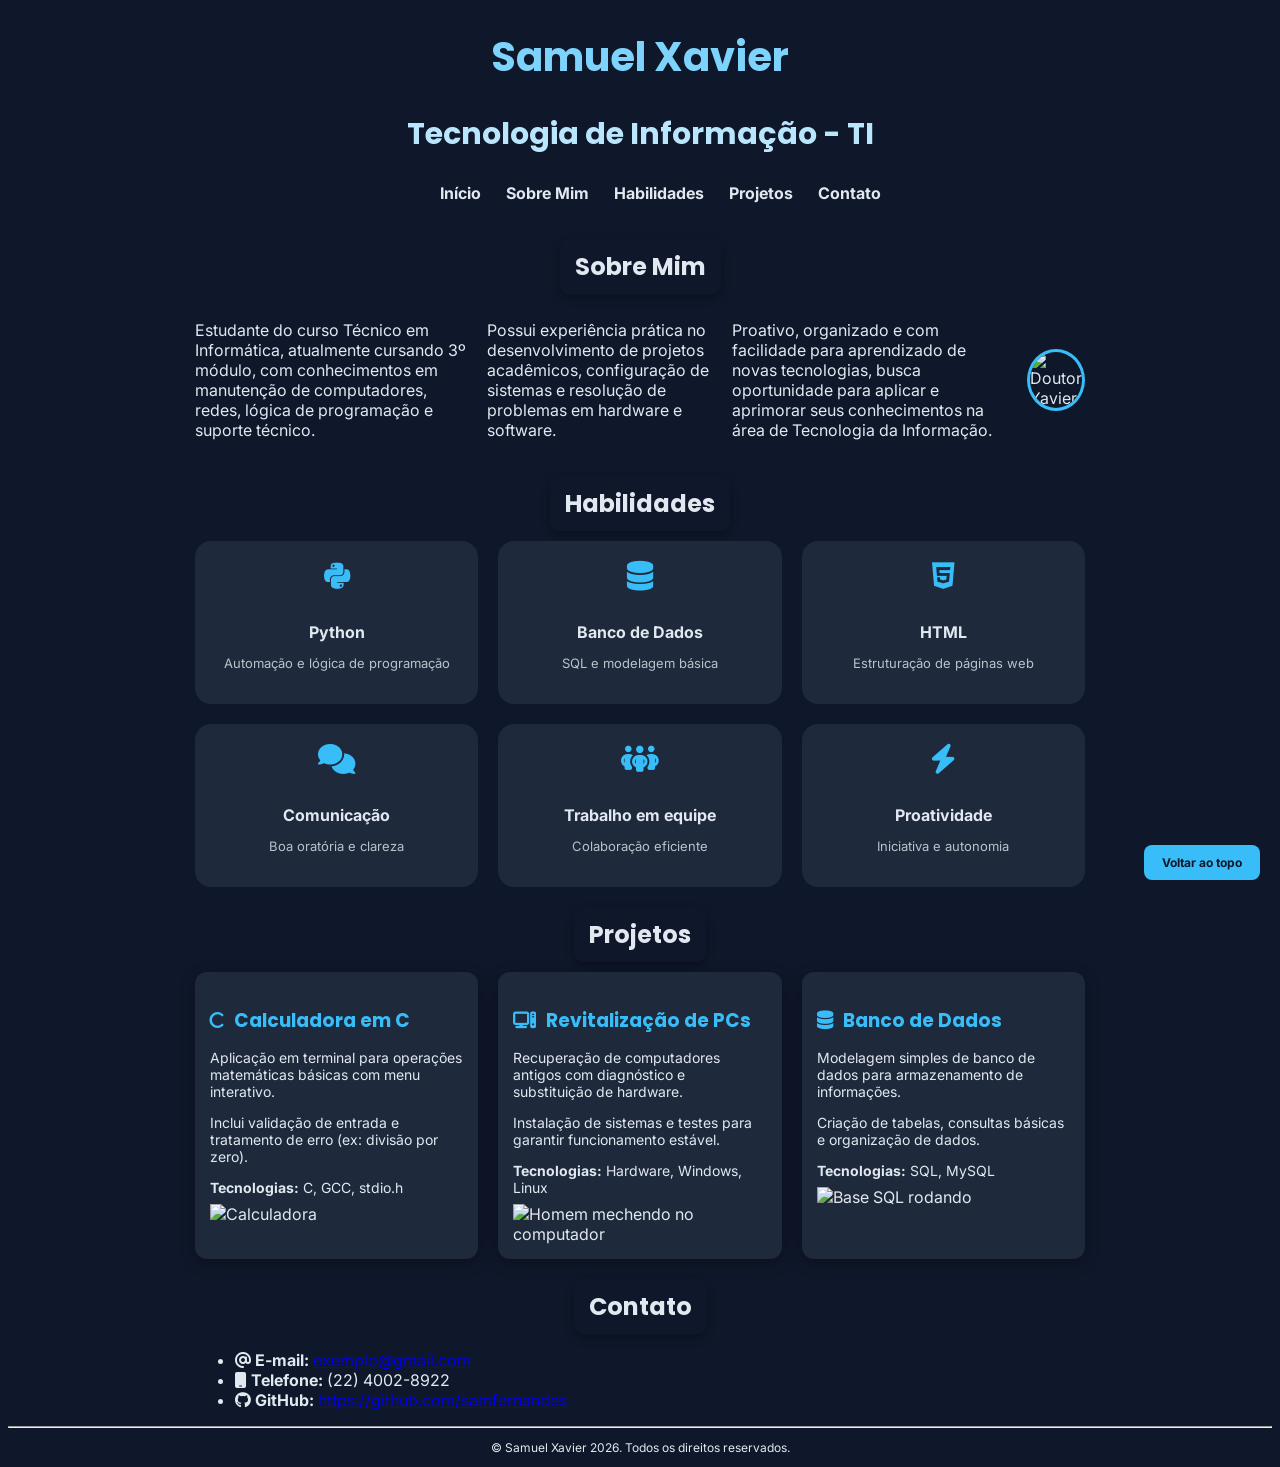
==== commit f3b64ec5: "Transformar as habilidades em mini-caixas, adicionar animação na foto de perfil, scroll da página ma" ====
--- a/portifolio.html
+++ b/portifolio.html
@@ -8,7 +8,7 @@
     <link rel="stylesheet" href="https://cdnjs.cloudflare.com/ajax/libs/font-awesome/6.5.0/css/all.min.css">
     <link rel="stylesheet"
         href="https://fonts.googleapis.com/css2?family=Inter:wght@300;400;600&family=Poppins:wght@400;600&display=swap">
-    <title>Portifólio de Samuel</title>
+    <title>Portfólio de Samuel</title>
 </head>
 
 <body id="topo">
@@ -32,9 +32,9 @@
     </header>
 
     <main>
-        
 
-        <section id=sobre>
+
+        <section id="sobre">
             <h2>Sobre Mim</h2>
             <div class="sobre_texto">
                 <p>Estudante do curso Técnico em Informática, atualmente cursando 3º módulo, com conhecimentos
@@ -53,23 +53,51 @@
         </section>
         </div>
 
-        <nav aria-label="Habilidades">
-            <section id="habilidade" class="habilidade">
-                <h2>Habilidades</h2>
-                    <ul>
-                        <li>Informática Básica</li>
-                        <li>Banco de Dados</li>
-                        <li>Progamação Python</li>
-                        <li>Progamação C</li>
-                        <li>Sistemas Operacionais</li>
-                        <li>HTML</li>
-                        <li>Domínio Básico em Inglês</li>
-                        <li>Comunicação</li>
-                        <li>Trabalho em Equipe</li>
-                        <li>Proatividade</li>
-                    </ul>
-        </nav>
-        </section>  
+        <section id="habilidade" class="habilidade">
+            <h2>Habilidades</h2>
+
+            <div class="skills-grid">
+
+                <!-- HARD SKILLS -->
+                <div class="skill-card">
+                    <i class="fa-brands fa-python"></i>
+                    <h4>Python</h4>
+                    <p>Automação e lógica de programação</p>
+                </div>
+
+                <div class="skill-card">
+                    <i class="fa-solid fa-database"></i>
+                    <h4>Banco de Dados</h4>
+                    <p>SQL e modelagem básica</p>
+                </div>
+
+                <div class="skill-card">
+                    <i class="fa-brands fa-html5"></i>
+                    <h4>HTML</h4>
+                    <p>Estruturação de páginas web</p>
+                </div>
+
+                <!-- SOFT SKILLS -->
+                <div class="skill-card">
+                    <i class="fa-solid fa-comments"></i>
+                    <h4>Comunicação</h4>
+                    <p>Boa oratória e clareza</p>
+                </div>
+
+                <div class="skill-card">
+                    <i class="fa-solid fa-people-group"></i>
+                    <h4>Trabalho em equipe</h4>
+                    <p>Colaboração eficiente</p>
+                </div>
+
+                <div class="skill-card">
+                    <i class="fa-solid fa-bolt"></i>
+                    <h4>Proatividade</h4>
+                    <p>Iniciativa e autonomia</p>
+                </div>
+
+            </div>
+        </section>
 
         <nav aria-label="Projetos">
             <h2>Projetos</h2>
@@ -88,7 +116,7 @@
 
                     <p><strong>Tecnologias:</strong> C, GCC, stdio.h</p>
                     <img class="imagem-projeto" src="https://valiaverso.com.br/wp-content/uploads/2023/06/giphy-6.gif"
-                    alt="Calculadora">
+                        alt="Calculadora">
                 </div>
 
 
@@ -104,8 +132,8 @@
                     </p>
 
                     <p><strong>Tecnologias:</strong> Hardware, Windows, Linux</p>
-                    <img class="imagem-projeto" src="https://media.giphy.com/media/Oj5w7lOaR5ieNpuBhn/giphy.gif"
-                    alt="Homem mechendo no computador">
+                    <img class="imagem-projeto" src="https://media.giphy.com/media/Oj5w7lOaR5ieNpuBhn/giphy.gif "
+                        alt="Homem mechendo no computador">
                 </div>
 
 
@@ -121,8 +149,9 @@
                     </p>
 
                     <p><strong>Tecnologias:</strong> SQL, MySQL</p>
-                    <img class="imagem-projeto" src="https://hermes.dio.me/assets/articles/4c210701-1429-431c-aa86-172c85dcba7a.gif"
-                    alt="Base SQL rodando">
+                    <img class="imagem-projeto"
+                        src="https://hermes.dio.me/assets/articles/4c210701-1429-431c-aa86-172c85dcba7a.gif"
+                        alt="Base SQL rodando">
                 </div>
         </nav>
         </section>
--- a/style.css
+++ b/style.css
@@ -8,6 +8,10 @@
 h2,
 h3 {
     font-family: 'Poppins', sans-serif;
+}
+
+html {
+    scroll-behavior: smooth;
 }
 
 main {
@@ -98,6 +102,13 @@
     width: 250px;
     border-radius: 50%;
     border: 3px solid var(--primary);
+    transition: transform 0.3s ease, box-shadow 0.3s ease;
+}
+
+/* efeito ao passar o mouse */
+.github_avatar:hover {
+    transform: scale(1.05) rotate(2deg);
+    box-shadow: 0 0 20px var(--primary);
 }
 
 h1,
@@ -109,9 +120,90 @@
     color: #38bdf8;
 }
 
-#habilidade ul {
-    column-count: 2;
-    column-gap: 40px;
+.habilidades-container {
+    display: grid;
+    grid-template-columns: repeat(auto-fit, minmax(300px, 1fr));
+    gap: 20px;
+}
+
+.habilidade-box ul {
+    list-style: none;
+    padding: 0;
+}
+
+.habilidade-box li {
+    background: var(--card);
+    margin-bottom: 10px;
+    padding: 10px;
+    border-radius: 8px;
+    display: flex;
+    align-items: center;
+    gap: 10px;
+    transition: 0.3s;
+}
+
+.habilidade-box li:hover {
+    transform: translateY(-3px);
+    background: #334155;
+}
+
+.habilidade-box i {
+    color: var(--primary);
+}
+
+.skills-grid {
+    display: grid;
+    grid-template-columns: repeat(auto-fit, minmax(220px, 1fr));
+    gap: 20px;
+}
+
+/* CARD */
+.skill-card {
+    background: var(--card);
+    padding: 20px;
+    border-radius: 16px;
+    text-align: center;
+    position: relative;
+    overflow: hidden;
+
+    transition: transform 0.3s ease, box-shadow 0.3s ease;
+}
+
+/* brilho suave tipo GitHub */
+.skill-card::before {
+    content: "";
+    position: absolute;
+    inset: 0;
+    background: linear-gradient(120deg, transparent, rgba(56,189,248,0.2), transparent);
+    opacity: 0;
+    transition: opacity 0.3s;
+}
+
+/* HOVER */
+.skill-card:hover {
+    transform: translateY(-8px) scale(1.02);
+    box-shadow: 0 10px 25px rgba(0,0,0,0.5);
+}
+
+.skill-card:hover::before {
+    opacity: 1;
+}
+
+/* ÍCONE */
+.skill-card i {
+    font-size: 30px;
+    color: var(--primary);
+    margin-bottom: 10px;
+}
+
+/* TEXTO */
+.skill-card h4 {
+    margin-bottom: 5px;
+}
+
+.skill-card p {
+    font-size: 13px;
+    opacity: 0.8;
 }
 
 .projetos {
@@ -131,8 +223,8 @@
 
 .imagem-projeto {
     width: 100%;
-    height: auto;
-    border-radius: 8px;
+    max-height: 250px; /* controla o tamanho */
+    object-fit: contain;
 }
 
 .projeto-box:hover {
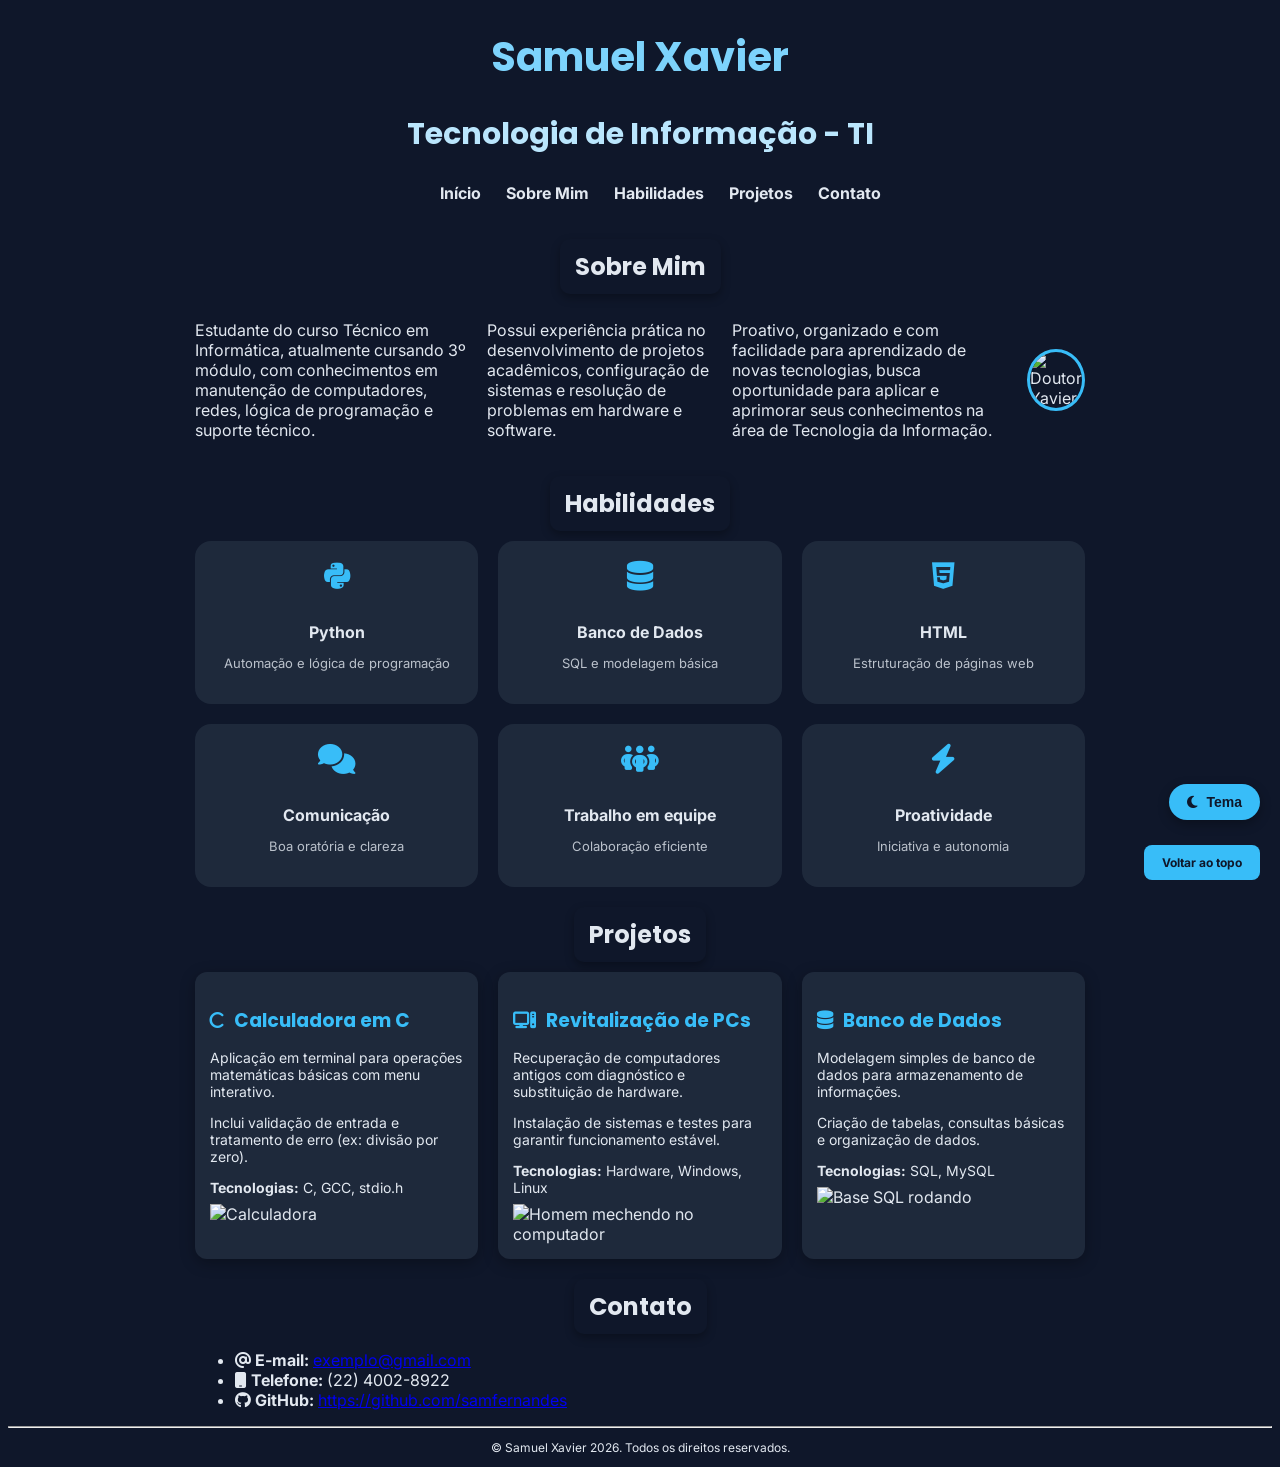
==== commit f05433f8: "Função de alterar o tema para preto e branco adicionado Utilizando um miniscript de JavaScript, pres" ====
--- a/portifolio.html
+++ b/portifolio.html
@@ -58,7 +58,6 @@
 
             <div class="skills-grid">
 
-                <!-- HARD SKILLS -->
                 <div class="skill-card">
                     <i class="fa-brands fa-python"></i>
                     <h4>Python</h4>
@@ -77,7 +76,6 @@
                     <p>Estruturação de páginas web</p>
                 </div>
 
-                <!-- SOFT SKILLS -->
                 <div class="skill-card">
                     <i class="fa-solid fa-comments"></i>
                     <h4>Comunicação</h4>
@@ -175,11 +173,30 @@
 
     <footer>
         <p id="footer">
+            <button id="themeToggle"><i class="fa-solid fa-moon"></i>Tema</button>
+
             <a href="#topo">Voltar ao topo</a>
             &copy; Samuel Xavier 2026. Todos os direitos reservados.
         </p>
     </footer>
 
+    <script>
+        const button = document.getElementById("themeToggle");
+        const icon = button.querySelector("i");
+
+        button.addEventListener("click", () => {
+            document.body.classList.toggle("light-theme");
+
+            if (document.body.classList.contains("light-theme")) {
+                icon.classList.remove("fa-moon");
+                icon.classList.add("fa-sun");
+            } else {
+                icon.classList.remove("fa-sun");
+                icon.classList.add("fa-moon");
+            }
+        });
+    </script>
+
 </body>
 
 </html>
--- a/style.css
+++ b/style.css
@@ -223,7 +223,7 @@
 
 .imagem-projeto {
     width: 100%;
-    max-height: 250px; /* controla o tamanho */
+    max-height: 250px;
     object-fit: contain;
 }
 
@@ -303,4 +303,46 @@
     display: flex;
     align-items: center;
     gap: 20px;
+}
+
+#themeToggle {
+    background: var(--primary);
+    color: #0f172a;
+    border: none;
+    padding: 10px 18px;
+    border-radius: 999px;
+    font-weight: 600;
+    cursor: pointer;
+    font-size: 14px;
+
+    display: flex;
+    align-items: center;
+    gap: 8px;
+
+    box-shadow: 0 4px 12px rgba(0,0,0,0.3);
+    transition: all 0.3s ease;
+}
+
+#themeToggle:hover {
+    background: #0ea5e9;
+    transform: translateY(-2px) scale(1.03);
+    box-shadow: 0 8px 20px rgba(0,0,0,0.5);
+}
+
+#themeToggle:active {
+    transform: scale(0.95);
+}
+
+#themeToggle {
+    position: fixed;
+    bottom: 80px;
+    right: 20px;
+    z-index: 9999;
+}
+
+.light-theme {
+    --bg: #f1f5f9;
+    --card: #ffffff;
+    --primary: #0ea5e9;
+    --text: #0f172a;
 }
